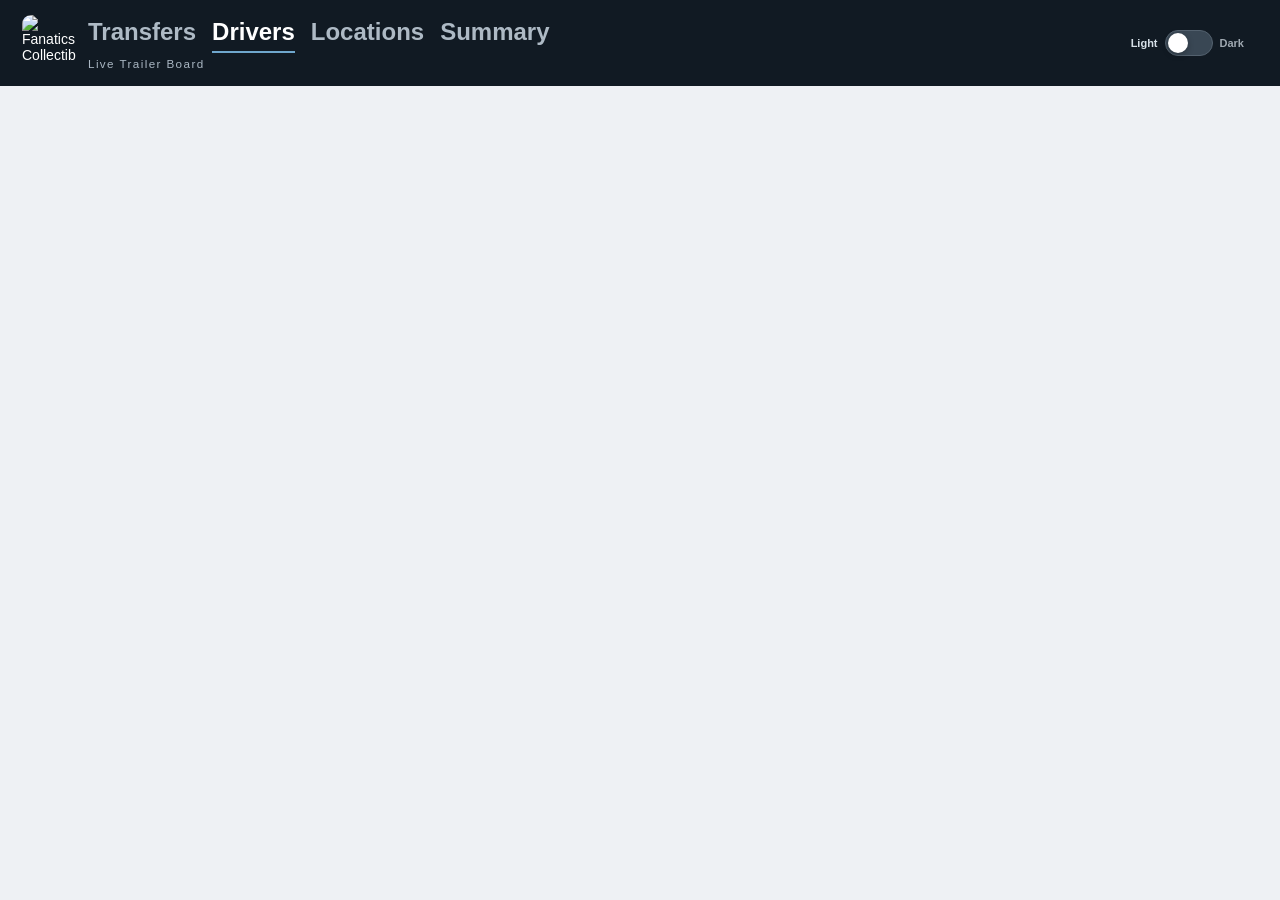
==== driver-profile.html @ e07d9d67 "Refresh verified clipboard and visible visitor link dialog" ====
<!doctype html>
<html lang="en" data-admin-page>
<head>
  <meta charset="utf-8">
  <meta name="viewport" content="width=device-width,initial-scale=1">
  <script src="password-redirect.js?v=20261009-password"></script>
  <title>Driver Information | Transfers</title>
  <script>
    try{
      const saved=localStorage.getItem("transfers-theme");
      document.documentElement.dataset.theme=saved==="dark"?"dark":"light";
    }catch(_err){}
  </script>
  <link rel="stylesheet" href="styles.css?v=20261009-editor-bubbles">
  <script src="https://cdn.jsdelivr.net/npm/@supabase/supabase-js@2"></script>
  <link rel="stylesheet" href="driver-profile.css?v=20261009-permissions">
  <script src="config.js?v=20261009-permissions"></script>
  <script src="access-control.js?v=20261022-share-link-dialog"></script>
<script src="popup-dismiss.js?v=20261016" defer></script>
<script src="site-language.js?v=20261014" defer></script>
</head>
<body>
<header>
  <div class="brand-cluster"><img class="company-logo" src="/Transfers/site-logo.png?v=2" alt="Fanatics Collectibles"><div class="app-brand">
    <nav class="app-tabs" aria-label="Main navigation">
      <a href="index.html">Transfers</a>
      <a class="active" href="drivers.html" aria-current="page">Drivers</a>
      <a href="locations.html">Locations</a>
        <a href="summary.html">Summary</a>
    </nav>
    <small><a class="live-board-link" href="/live-dock-board/">Live Trailer Board</a></small>
  </div></div>
  <div class="header-right">
    <label class="theme-switch" for="themeToggle">
      <span class="theme-label light-label">Light</span>
      <input id="themeToggle" type="checkbox" role="switch" aria-label="Toggle dark theme">
      <span class="switch-track"><span class="switch-thumb"></span></span>
      <span class="theme-label dark-label">Dark</span>
    </label>
    <div class="user-session">
      <a id="me" class="account-toggle user-profile-open" href="#userProfile" aria-haspopup="dialog" aria-label="Open My Profile"></a>
      <small id="email"></small>
      <button id="signout" class="hidden" type="button">Sign Out</button>
    </div>
  </div>
</header>

<main class="driver-profile-main">
  <section class="panel profile-heading"><div><small>DRIVERS</small><h1 id="profileTitle">Add Driver</h1><p>Driver information and recurring schedules.</p></div><a class="profile-back" href="drivers.html">← Driver schedules</a></section>
  <p id="profileMessage" role="status" aria-live="polite"></p>
  <form id="driverProfileForm" class="hidden">
    <div class="profile-layout">
      <section class="panel"><h2>Driver information</h2>
        <label>Driver slot name<input id="driverSlotName" maxlength="120" required placeholder="Name shown on the Transfers board"></label>
        <p class="profile-help" id="slotNameHelp">The slot name identifies this driver throughout the schedule.</p>
        <label>Full name<input id="driverFullName" maxlength="200" autocomplete="name"></label>
        <label>Phone number<input id="driverPhone" type="tel" autocomplete="tel" maxlength="30" placeholder="(555) 555-1234"></label>
        <p class="profile-help">Automatically fills the number in Text Driver. US numbers can be entered with or without +1.</p>
        <label>Email<input id="driverEmail" type="email" maxlength="254" autocomplete="email"></label>
        <label>Notes<textarea id="driverNotes" rows="4" maxlength="3000" placeholder="Dispatch notes or driver details"></textarea></label>
      </section>
      <section class="panel"><h2>Weekly schedule</h2><p class="profile-help">Define the week to repeat. Blank start and end times mean OFF. An end time earlier than the start is an overnight shift.</p>
        <div class="template-import"><label>Use an existing week<input id="templateWeek" type="date"></label><button id="loadTemplateWeek" type="button">Load week</button></div>
        <div class="profile-week-wrap"><table class="profile-week"><thead><tr><th>Day</th><th>Start</th><th>End</th><th></th></tr></thead><tbody id="weeklyTemplate"></tbody></table></div>
        <label class="repeat-option"><input id="autoRepeat" type="checkbox"><span>Automatically prepare next month</span></label>
        <p class="profile-help">Repeats this weekly schedule across the next calendar month. Enabling it prepares next month immediately; future months are prepared on the first day of the preceding month (Central Time). Existing scheduled dates and saved days off are kept.</p>
        <p id="repeatStatus" class="profile-help"></p>
      </section>
    </div>
    <section class="panel profile-footer"><button id="saveDriver" class="primary" type="submit">Save Driver</button><a href="drivers.html" class="profile-back">Back to schedules</a><span id="unsavedNotice"></span></section>
    <section id="applySchedulePanel" class="panel hidden"><h2>Apply saved weekly schedule</h2><p class="profile-help">Replace the selected month with this weekly schedule, including OFF days. This replaces existing shifts and exceptions for this driver.</p><div class="apply-controls"><label>Month<input id="applyMonth" type="month"></label><button id="applySchedule" type="button">Apply weekly schedule</button><a id="viewSchedule" href="drivers.html">View schedule →</a></div></section>
  </form>
</main>

<div id="login" class="login hidden">
  <form id="loginForm" class="loginbox">
    <h1>Transfers</h1>
    <p>Sign in to manage driver information.</p>
    <input id="loginEmail" type="email" placeholder="Email" required>
    <input id="loginPassword" type="password" placeholder="Password" required>
    <button class="primary">Sign In</button>
    <p id="loginMsg"></p>
  </form>
</div>

<script src="theme.js?v=20261009-permissions"></script>
<script src="driver-profile.js?v=20261012-slot-renaming"></script>
<script src="user-profile.js?v=20261016-account-options"></script>
</body>
</html>
---- styles.css ----
:root{--bg:#eef1f4;--panel:#fff;--text:#17202a;--muted:#66717d;--line:#dfe4e8;--accent:#1d5c8f;--danger:#a43c3c;--rail:64px;--lane:220px;--quarter:20px}*{box-sizing:border-box}body{margin:0;background:var(--bg);color:var(--text);font:14px Arial,sans-serif}button,input,select{font:inherit}button{cursor:pointer;border:1px solid #cfd6dc;border-radius:8px;padding:9px 12px;background:#edf1f4}.hidden{display:none!important}header{height:82px;background:#111a23;color:#fff;padding:15px 22px;display:flex;align-items:center;justify-content:space-between}h1,h2{margin:4px 0}header small,.boardhead small,.modalhead small{letter-spacing:.12em;color:#aab7c3}.nav{display:flex;gap:8px;align-items:center}.nav input{background:#1b2732;color:#fff;border:1px solid #3b4854}main{display:grid;grid-template-columns:380px minmax(0,1fr);gap:16px;padding:16px}aside{display:flex;flex-direction:column;gap:16px}.panel{background:var(--panel);border:1px solid var(--line);border-radius:14px;box-shadow:0 8px 26px rgba(20,34,48,.08);padding:18px}.panelhead,.boardhead,.modalhead{display:flex;justify-content:space-between;align-items:center;gap:12px}.row{display:grid;grid-template-columns:1fr 1fr;gap:10px}.row.three{grid-template-columns:1.2fr 1fr 1fr}label{display:flex;flex-direction:column;gap:6px;font-size:12px;font-weight:700;margin:12px 0}input,select{width:100%;min-height:36px;border:1px solid #cbd2d9;border-radius:8px;padding:0 10px;background:#fff;color:var(--text)}.primary{background:var(--accent);color:#fff;border-color:var(--accent);font-weight:700}.danger{background:#fff0f0;color:var(--danger);border-color:#efcaca}.me{display:flex;flex-direction:column;background:#f7f8fa;padding:10px;border-radius:9px;margin:12px 0}.me small{color:var(--muted);margin-top:3px}.activeRow{padding:5px 0}.activeRow:before{content:"";display:inline-block;width:8px;height:8px;background:#3fa266;border-radius:50%;margin-right:8px}.board{padding:0;overflow:hidden}.boardhead{padding:17px 18px;border-bottom:1px solid var(--line)}#gridWrap{overflow:auto;max-height:calc(100vh - 180px);min-height:650px}#grid{min-width:max-content}.headrow{display:flex;position:sticky;top:0;z-index:5;background:#fff}.corner,.driverhead{height:52px;display:flex;align-items:center;justify-content:center;border-right:1px solid var(--line);font-weight:700}.corner{width:var(--rail);position:sticky;left:0;z-index:6}.driverhead{width:var(--lane)}.bodyrow{display:flex;position:relative}.times{width:var(--rail);position:sticky;left:0;background:#fafbfc;z-index:3;height:1632px;border-right:1px solid #cbd2d9}.tick{position:absolute;right:8px;transform:translateY(-50%);font-size:10px;color:var(--muted)}.lane{width:var(--lane);height:1632px;position:relative;border-right:1px solid var(--line);background:repeating-linear-gradient(to bottom,#fff 0,#fff 19px,#f1f3f5 19px,#f1f3f5 20px,#fff 20px,#fff 39px,#e2e6e9 39px,#e2e6e9 40px)}.lane.dragover{background-color:#edf6fc;box-shadow:inset 0 0 0 2px #77a7ca}.emptylane{width:var(--lane);height:1632px;display:flex;align-items:flex-start;justify-content:center;padding-top:40px;color:var(--muted);border-right:1px solid var(--line)}.card{position:absolute;left:0;right:0;min-height:22px;border:1px solid var(--accent);border-left:5px solid var(--accent);border-radius:8px;background:#e8f1f8;padding:7px;text-align:left;overflow:hidden;cursor:grab;user-select:none}.card:active{cursor:grabbing}.card.dragging{opacity:.45}.card b{display:block}.card small{display:block;white-space:nowrap;overflow:hidden;text-overflow:ellipsis;margin-top:3px}.card .draghint{position:absolute;right:6px;top:5px;color:#55738b;font-size:12px}.modal,.login{position:fixed;inset:0;background:rgba(15,22,29,.82);display:grid;place-items:center;z-index:50}.modalbox,.loginbox{width:min(410px,calc(100vw - 32px));background:#fff;padding:24px;border-radius:14px;box-shadow:0 20px 60px rgba(0,0,0,.35)}.loginbox{display:flex;flex-direction:column;gap:12px}.modalactions{display:flex;justify-content:flex-end;gap:8px;margin-top:16px}.iconbtn{font-size:22px;line-height:1;border:0;background:transparent;padding:4px 8px}#msg,#optionMsg,#loginMsg{min-height:18px;margin-bottom:0}@media(max-width:1050px){main{grid-template-columns:350px minmax(0,1fr)}.row.three{grid-template-columns:1fr 1fr}.row.three label:last-child{grid-column:1/-1}}@media(max-width:900px){main{grid-template-columns:1fr}.row{grid-template-columns:1fr}.row.three{grid-template-columns:1fr 1fr}.row.three label:last-child{grid-column:1/-1}#gridWrap{max-height:700px}}
/* Transfers three-column layout + dock-tracker style activity/users */
main{grid-template-columns:380px minmax(0,1fr) 155px;align-items:start}
.header-right{display:flex;align-items:center;gap:14px}
.user-session{display:flex;align-items:center;gap:8px;color:#d9e2ea;white-space:nowrap}
.user-session #me{font-weight:800}
.user-session #email{display:none}
.user-session #signout{background:#1b2732;color:#fff;border-color:#3b4854;padding:7px 9px}
.section-heading{display:flex;align-items:flex-start;justify-content:space-between;gap:10px;margin-bottom:12px}
.section-heading h2{margin:0;font-size:18px}
.section-heading p{margin:4px 0 0;color:var(--muted);font-size:12px}
.mode-badge{font-size:10px;font-weight:800;color:var(--muted);text-transform:uppercase;letter-spacing:.08em}
.recent-activity-panel{min-height:260px}
.activity-list{display:grid;gap:8px;max-height:420px;overflow:auto}
.activity-item{border:1px solid var(--line);border-radius:11px;padding:11px;background:#fff}
.activity-item .activity-title{font-size:13px;line-height:1.35}
.activity-item .activity-time{margin-top:4px;font-size:11px;color:var(--muted)}
.activity-empty{padding:26px 8px;text-align:center;color:var(--muted);font-size:12px}

.active-users-panel{position:sticky;top:18px;margin-bottom:16px;padding:18px}
.active-users-heading{display:flex;align-items:center;justify-content:space-between;gap:10px;margin-bottom:12px}
.active-users-heading h2{margin:0;font-size:18px}
.active-count{min-width:28px;height:28px;border-radius:999px;display:grid;place-items:center;background:#ecfdf5;border:1px solid #a7f3d0;color:#047857;font-size:12px;font-weight:900}
.active-users-list{display:grid;gap:8px}
.active-users-list .activeRow{display:flex;align-items:center;gap:8px;border:1px solid var(--line);border-radius:10px;padding:9px 8px;background:#fff;font-size:12px;font-weight:400;overflow:hidden}
.active-users-list .activeRow:before{content:"";width:9px;height:9px;border-radius:50%;background:#22c55e;box-shadow:0 0 0 3px #dcfce7;flex:0 0 auto;margin:0}
.active-users-list .activeRow{white-space:nowrap;text-overflow:ellipsis}
.active-users-list .active-empty{padding:12px 2px;color:var(--muted);font-size:12px;text-align:center}

@media(max-width:1180px){
  main{grid-template-columns:350px minmax(0,1fr)}
  .active-users-panel{grid-column:1/-1;position:static}
  .header-right{gap:8px}
  .user-session #email{display:none}
}
@media(max-width:900px){
  main{grid-template-columns:1fr}
  .active-users-panel{grid-column:auto}
  header{height:auto;align-items:flex-start;gap:12px;flex-wrap:wrap}
  .header-right{width:100%;justify-content:space-between;flex-wrap:wrap}
}

.card-status{display:block;font-size:10px;font-weight:800;letter-spacing:.04em;text-transform:uppercase;color:#315c79;white-space:nowrap;overflow:hidden;text-overflow:ellipsis;margin-bottom:2px}

/* Order status colors */
.card.status-planned{background:#f1f5f9;border-color:#64748b;border-left-color:#64748b}
.card.status-planned .card-status{color:#475569}
.card.status-waiting{background:#f97316;border-color:#ea580c;border-left-color:#c2410c;color:#431407}
.card.status-waiting .card-status{color:#431407}
.card.status-in-transit{background:#f2e85c;border-color:#d4bd20;border-left-color:#a88d12}
.card.status-in-transit .card-status{color:#594a0c}
.card.status-loading{background:#f59e0b;border-color:#d97706;border-left-color:#b45309}
.card.status-loading .card-status{color:#451a03}
.card.status-loaded{background:#eab308;border-color:#ca8a04;border-left-color:#a16207}
.card.status-loaded .card-status{color:#713f12}
.card.status-on-site{background:#d9e34f;border-color:#b8c62f;border-left-color:#94a51f}
.card.status-on-site .card-status{color:#4a5010}
.card.status-delivered{background:#16b85a;border-color:#119447;border-left-color:#087b38}
.card.status-delivered .card-status{color:#14532d}

.driverhead[draggable="true"]{cursor:grab;user-select:none}
.driverhead[draggable="true"]:active{cursor:grabbing}
.driverhead.dragging-driver{opacity:.45}
.driverhead.driver-dragover{background:#edf6fc;box-shadow:inset 3px 0 0 var(--accent),inset -3px 0 0 var(--accent)}


/* Light / dark theme */
.theme-toggle{min-width:82px;background:#1b2732;color:#fff;border-color:#3b4854;font-weight:700;white-space:nowrap}

html[data-theme="dark"]{
  color-scheme:dark;
  --bg:#10151b;
  --panel:#1a222b;
  --text:#d9e2ea;
  --muted:#91a0ad;
  --line:#34404c;
  --accent:#4f91bd;
  --danger:#e47c7c;
}
html[data-theme="dark"] body{background:#10151b;color:var(--text)}
html[data-theme="dark"] header{background:#0b1016;border-bottom:1px solid #28323c}
html[data-theme="dark"] header small,
html[data-theme="dark"] .boardhead small,
html[data-theme="dark"] .modalhead small{color:#8f9da9}

html[data-theme="dark"] button{background:#252f39;color:#dbe4ec;border-color:#46525e}
html[data-theme="dark"] button:hover{background:#2c3742}
html[data-theme="dark"] .primary{background:#326f99;border-color:#4384af;color:#f7fbff}
html[data-theme="dark"] .danger{background:#382326;color:#f0a2a2;border-color:#704247}
html[data-theme="dark"] .theme-toggle,
html[data-theme="dark"] .user-session #signout{background:#202a34;color:#e4ebf1;border-color:#46525e}

html[data-theme="dark"] input,
html[data-theme="dark"] select,
html[data-theme="dark"] textarea{background:#121920;color:#dbe4ec;border-color:#3d4955}
html[data-theme="dark"] input:focus,
html[data-theme="dark"] select:focus,
html[data-theme="dark"] textarea:focus{outline:2px solid rgba(79,145,189,.35);border-color:#5b94ba}
html[data-theme="dark"] .nav input{background:#141b22;color:#e3eaf0;border-color:#46525e}

html[data-theme="dark"] .panel{background:#1a222b;border-color:#34404c;box-shadow:0 8px 28px rgba(0,0,0,.25)}
html[data-theme="dark"] .boardhead{border-bottom-color:#34404c}
html[data-theme="dark"] .headrow{background:#1a222b}
html[data-theme="dark"] .corner,
html[data-theme="dark"] .driverhead{border-right-color:#34404c;background:#1a222b;color:#dce5ec}
html[data-theme="dark"] .times{background:#151c23;border-right-color:#3a4652}
html[data-theme="dark"] .tick{color:#94a3af}
html[data-theme="dark"] .lane{
  border-right-color:#34404c;
  background:repeating-linear-gradient(to bottom,#171f27 0,#171f27 19px,#1d2630 19px,#1d2630 20px,#171f27 20px,#171f27 39px,#2a3540 39px,#2a3540 40px)
}
html[data-theme="dark"] .lane.dragover{background-color:#1b2d3a;box-shadow:inset 0 0 0 2px #4f91bd}
html[data-theme="dark"] .emptylane{color:#91a0ad;border-right-color:#34404c}
html[data-theme="dark"] .driverhead.driver-dragover{background:#203444}

html[data-theme="dark"] .activity-item,
html[data-theme="dark"] .active-users-list .activeRow{background:#151c23;border-color:#34404c;color:#d9e2ea}
html[data-theme="dark"] .activity-item .activity-time,
html[data-theme="dark"] .activity-empty,
html[data-theme="dark"] .active-users-list .active-empty,
html[data-theme="dark"] .section-heading p{color:#91a0ad}
html[data-theme="dark"] .active-count{background:#123225;border-color:#286e4c;color:#7ee2ae}
html[data-theme="dark"] .active-users-list .activeRow:before{background:#38d27d;box-shadow:0 0 0 3px rgba(56,210,125,.16)}

html[data-theme="dark"] .modal,
html[data-theme="dark"] .login{background:rgba(3,7,12,.84)}
html[data-theme="dark"] .modalbox,
html[data-theme="dark"] .loginbox{background:#1a222b;color:#d9e2ea;box-shadow:0 20px 60px rgba(0,0,0,.55)}
html[data-theme="dark"] .iconbtn{background:transparent}

html[data-theme="dark"] .card{color:#e4ebf1}
html[data-theme="dark"] .card.status-planned{background:#29333d;border-color:#6f7d8a;border-left-color:#8996a2}
html[data-theme="dark"] .card.status-planned .card-status{color:#c1ccd5}
html[data-theme="dark"] .card.status-waiting{background:#7c2d12;border-color:#c2410c;border-left-color:#ea580c;color:#fff7ed}
html[data-theme="dark"] .card.status-waiting .card-status{color:#ffedd5}
html[data-theme="dark"] .card.status-in-transit{background:#625b16;border-color:#b5a623;border-left-color:#e1ce36}
html[data-theme="dark"] .card.status-in-transit .card-status{color:#fff3a3}
html[data-theme="dark"] .card.status-loading{background:#92400e;border-color:#d97706;border-left-color:#f59e0b}
html[data-theme="dark"] .card.status-loading .card-status{color:#fef3c7}
html[data-theme="dark"] .card.status-loaded{background:#5b4a10;border-color:#ca8a04;border-left-color:#eab308}
html[data-theme="dark"] .card.status-loaded .card-status{color:#fef08a}
html[data-theme="dark"] .card.status-on-site{background:#555c18;border-color:#a4b52a;border-left-color:#c2d23a}
html[data-theme="dark"] .card.status-on-site .card-status{color:#e7ee94}
html[data-theme="dark"] .card.status-delivered{background:#08783b;border-color:#10a452;border-left-color:#20cf69}
html[data-theme="dark"] .card.status-delivered .card-status{color:#bbf7d0}
html[data-theme="dark"] .card .draghint{color:#aebdca}

html[data-theme="dark"] *{scrollbar-color:#46525e #151c23}


/* Right sidebar: Team Chat above Active Users */
main{grid-template-columns:380px minmax(0,1fr) 186px}
.right-sidebar{width:186px;display:flex;flex-direction:column;align-items:flex-end;gap:16px;position:sticky;top:18px}
.chat-panel{width:100%;padding:14px;display:flex;flex-direction:column;min-width:0}
.active-users-panel{width:155px;position:static;top:auto;margin-bottom:0;padding:18px}
.chat-heading{display:flex;align-items:center;justify-content:space-between;gap:8px;margin-bottom:10px}
.chat-heading h2{margin:0;font-size:18px}
.chat-heading small{font-size:9px;font-weight:900;letter-spacing:.1em;color:#2f8f5b}
.chat-list{display:block;min-height:72px;max-height:112px;overflow:auto;padding-right:2px}
.chat-message{padding:8px 0 9px;border-bottom:1px solid var(--line)}
.chat-message:last-child{border-bottom:0}
.chat-meta{display:flex;align-items:flex-start;justify-content:space-between;gap:6px;margin-bottom:3px}
.chat-user{min-width:0;overflow:hidden;text-overflow:ellipsis;white-space:nowrap;font-size:11px;font-weight:700;color:var(--text)}
.chat-time{font-size:9px;color:var(--muted);white-space:nowrap}
.chat-text{font-size:12px;line-height:1.35;white-space:pre-wrap;overflow-wrap:anywhere;color:var(--text)}
.chat-empty{min-height:130px;display:grid;place-items:center;text-align:center;color:var(--muted);font-size:11px}
.chat-note{min-height:16px;padding-top:5px;color:var(--muted);font-size:10px;line-height:1.3}
.chat-form{display:grid;grid-template-columns:1fr;gap:7px;margin-top:6px;padding-top:10px;border-top:1px solid var(--line)}
.chat-input-wrap{position:relative;min-width:0}
.chat-form textarea{width:100%;min-height:54px;max-height:110px;resize:vertical;border:1px solid #cbd2d9;border-radius:8px;padding:6px 9px;background:#fff;color:var(--text);font:inherit;font-size:12px}
.chat-emoji-toggle{position:absolute;right:7px;top:5px;width:19px!important;min-width:19px!important;height:19px!important;min-height:19px!important;padding:0!important;margin:0;border:0!important;border-radius:0!important;background:transparent!important;color:var(--text);font-size:13px;line-height:1;display:grid!important;place-items:center;align-self:auto!important;opacity:.78;cursor:pointer;box-shadow:none!important}
.chat-emoji-toggle:hover{opacity:1;background:transparent!important}
.chat-emoji-toggle[aria-expanded="true"]{opacity:1;background:transparent!important;box-shadow:none!important}
.chat-emoji-picker{position:absolute;right:0;bottom:calc(100% + 7px);z-index:30;width:max-content;max-width:calc(100vw - 48px);padding:4px;border:1px solid var(--line);border-radius:7px;background:var(--panel);box-shadow:0 16px 40px rgba(15,23,42,.2);display:grid;grid-template-columns:repeat(8,22px);gap:1px;place-items:center}
.chat-emoji-picker.hidden{display:none}
.chat-emoji{width:22px;height:22px;min-height:22px;min-width:22px;border:1px solid transparent;border-radius:3px;background:transparent;font-size:15px;line-height:22px;padding:0;display:flex;align-items:center;justify-content:center;text-align:center;cursor:pointer}
.chat-emoji:hover{background:#f1f5f9;border-color:var(--line)}
.chat-form button{width:100%;padding:8px 10px}

html[data-theme="dark"] .chat-message{border-bottom-color:#34404c}
html[data-theme="dark"] .chat-heading small{color:#6ed59b}
html[data-theme="dark"] .chat-form{border-top-color:#34404c}
html[data-theme="dark"] .chat-form textarea{background:#121920;color:#dbe4ec;border-color:#3d4955}
html[data-theme="dark"] .chat-emoji-picker{background:#121920;border-color:#3d4955}
html[data-theme="dark"] .chat-emoji:hover{background:#1b2731}
html[data-theme="dark"] .chat-empty,
html[data-theme="dark"] .chat-note,
html[data-theme="dark"] .chat-time{color:#91a0ad}

@media(max-width:1180px){
  .right-sidebar{grid-column:1/-1;position:static;width:100%;flex-direction:row;align-items:flex-start}
  .chat-panel{width:100%}
  .active-users-panel{width:155px;grid-column:auto}
}
@media(max-width:900px){
  .right-sidebar{grid-column:auto;width:100%;flex-direction:column;align-items:stretch}
  .chat-panel,.active-users-panel{width:100%}
}


/* Revised theme switch + wider right rail */
.theme-switch{
  margin:0;
  display:flex;
  flex-direction:row;
  align-items:center;
  gap:7px;
  font-size:11px;
  font-weight:700;
  color:#d7e0e8;
  white-space:nowrap;
  cursor:pointer;
  user-select:none
}
.theme-switch input{
  position:absolute;
  width:1px;
  height:1px;
  opacity:0;
  pointer-events:none
}
.switch-track{
  width:48px;
  height:26px;
  border-radius:999px;
  background:#394754;
  border:1px solid #53616e;
  padding:2px;
  display:block;
  position:relative;
  transition:background .18s ease,border-color .18s ease
}
.switch-thumb{
  display:block;
  width:20px;
  height:20px;
  border-radius:50%;
  background:#fff;
  box-shadow:0 2px 6px rgba(0,0,0,.28);
  transform:translateX(0);
  transition:transform .2s ease,background .18s ease
}
.theme-switch input:checked + .switch-track{
  background:#326f99;
  border-color:#5a98c1
}
.theme-switch input:checked + .switch-track .switch-thumb{
  transform:translateX(22px)
}
.theme-switch:focus-within .switch-track{
  outline:2px solid rgba(119,167,202,.55);
  outline-offset:2px
}
.theme-label{opacity:.72;transition:opacity .18s ease}
.theme-switch:not(:has(input:checked)) .light-label,
.theme-switch:has(input:checked) .dark-label{opacity:1}

@media(min-width:1181px){
  main{grid-template-columns:380px minmax(0,1fr) 270px}
  .right-sidebar{width:270px;align-items:flex-start}
  .chat-panel{width:100%}
  .active-users-panel{width:180px}
}
@media(max-width:1180px) and (min-width:901px){
  .right-sidebar{width:100%;align-items:flex-start}
  .chat-panel{width:100%}
  .active-users-panel{width:180px}
}

/* Body-class fallback makes theme switching immediate and resilient */
body.dark-theme{
  --bg:#10151b;
  --panel:#1a222b;
  --text:#d9e2ea;
  --muted:#91a0ad;
  --line:#34404c;
  --accent:#4f91bd;
  --danger:#e47c7c;
  background:#10151b;
  color:#d9e2ea
}
body.dark-theme .panel{background:#1a222b;border-color:#34404c;box-shadow:0 8px 28px rgba(0,0,0,.25)}
body.dark-theme .headrow,
body.dark-theme .corner,
body.dark-theme .driverhead{background:#1a222b;color:#dce5ec;border-color:#34404c}
body.dark-theme .times{background:#151c23;border-color:#3a4652}
body.dark-theme .lane{
  border-right-color:#34404c;
  background:repeating-linear-gradient(to bottom,#171f27 0,#171f27 19px,#1d2630 19px,#1d2630 20px,#171f27 20px,#171f27 39px,#2a3540 39px,#2a3540 40px)
}
body.dark-theme input,
body.dark-theme select,
body.dark-theme textarea{background:#121920;color:#dbe4ec;border-color:#3d4955}
body.dark-theme .activity-item,
body.dark-theme .active-users-list .activeRow{background:#151c23;border-color:#34404c;color:#d9e2ea}
body.dark-theme .chat-message{border-bottom-color:#34404c}
body.dark-theme .chat-form{border-top-color:#34404c}
body.dark-theme .modalbox,
body.dark-theme .loginbox{background:#1a222b;color:#d9e2ea}


/* Clean continuous time rail at top of schedule */
.corner{background:#fafbfc;border-right:1px solid #cbd2d9}
html[data-theme="dark"] .corner,
body.dark-theme .corner{background:#151c23;border-right-color:#3a4652}


/* Final time-rail cleanup: continuous from board header to schedule body */
.times,
.corner{
  background:repeating-linear-gradient(
    to bottom,
    #fafbfc 0,
    #fafbfc 16px,
    #eef1f4 16px,
    #eef1f4 17px,
    #fafbfc 17px,
    #fafbfc 33px,
    #dfe4e8 33px,
    #dfe4e8 34px
  );
}
.corner{
  background-position-y:18px;
  border-right:1px solid #cbd2d9;
}
.tick[data-minute="210"]{display:none!important}

html[data-theme="dark"] .times,
html[data-theme="dark"] .corner,
body.dark-theme .times,
body.dark-theme .corner{
  background:repeating-linear-gradient(
    to bottom,
    #151c23 0,
    #151c23 16px,
    #1b242d 16px,
    #1b242d 17px,
    #151c23 17px,
    #151c23 33px,
    #2a3540 33px,
    #2a3540 34px
  );
  border-right-color:#3a4652;
}
html[data-theme="dark"] .corner,
body.dark-theme .corner{background-position-y:18px}


/* Compact pallet count with expanded job number / notes field */
.row.job-row{grid-template-columns:minmax(78px,1fr) 3fr}
@media(max-width:900px){
  .row.job-row{grid-template-columns:minmax(78px,1fr) 3fr}
}


/* Drag landing guideline */
.drop-preview{
  position:absolute;
  left:5px;
  right:5px;
  z-index:20;
  pointer-events:none;
  border:2px dashed #2f78a8;
  border-radius:8px;
  background:rgba(79,145,189,.18);
  box-shadow:inset 0 0 0 1px rgba(255,255,255,.55);
  display:flex;
  align-items:flex-start;
  justify-content:space-between;
  gap:6px;
  padding:5px 7px;
  overflow:hidden
}
.drop-preview-time{
  font-size:11px;
  font-weight:900;
  color:#184f73;
  white-space:nowrap
}
.drop-preview-label{
  font-size:9px;
  font-weight:800;
  letter-spacing:.04em;
  text-transform:uppercase;
  color:#326f99;
  white-space:nowrap
}
html[data-theme="dark"] .drop-preview,
body.dark-theme .drop-preview{
  border-color:#69a8d2;
  background:rgba(79,145,189,.24);
  box-shadow:inset 0 0 0 1px rgba(255,255,255,.08)
}
html[data-theme="dark"] .drop-preview-time,
body.dark-theme .drop-preview-time{color:#b9ddf5}
html[data-theme="dark"] .drop-preview-label,
body.dark-theme .drop-preview-label{color:#8bc0e2}


/* Driver SMS */
#textDriver{background:#eaf5ff;color:#1d5c8f;border-color:#b9d8ed;font-weight:700}
.sms-modalbox{width:min(610px,calc(100vw - 32px));max-height:92vh;overflow:auto}
.sms-transfer-summary{margin:14px 0 4px;padding:10px 12px;border:1px solid var(--line);border-radius:10px;background:#f7f9fb;color:var(--muted);font-size:12px;font-weight:700}
.sms-template-label{font-size:12px;font-weight:700;margin:14px 0 7px}
.sms-presets{display:grid;grid-template-columns:repeat(3,1fr);gap:8px}
.sms-presets button{padding:9px 8px}
.sms-presets button.active{background:#dcecf8;border-color:#78aaca;color:#184f73;font-weight:800}
.sms-modalbox textarea{box-sizing:border-box;width:100%;height:134px;min-height:80px;max-height:none;resize:vertical;overflow:auto;border:1px solid #cbd2d9;border-radius:8px;padding:8px;background:#fff;color:var(--text);font:inherit;line-height:1.4}
.sms-message-meta{display:flex;justify-content:space-between;gap:12px;margin-top:-5px;color:var(--muted);font-size:10px}
.sms-message-meta .near-limit{color:#b45309;font-weight:800}
.sms-msg{min-height:18px;margin:8px 0 0;font-size:12px}
.sms-msg.error{color:#a43c3c}
.sms-msg.ok{color:#2f6f49}
.sms-history-wrap{margin-top:16px;padding-top:14px;border-top:1px solid var(--line)}
.sms-history-title{font-size:12px;font-weight:800;margin-bottom:8px}
.sms-history{display:grid;gap:6px}
.sms-history-item{border:1px solid var(--line);border-radius:9px;padding:8px 10px;background:#f8fafc;font-size:11px}
.sms-history-item small{display:block;margin-top:3px;color:var(--muted)}
.sms-history-empty{padding:10px 2px;color:var(--muted);font-size:11px}

html[data-theme="dark"] #textDriver,
body.dark-theme #textDriver{background:#20384a;color:#a9d2ec;border-color:#426b87}
html[data-theme="dark"] .sms-transfer-summary,
body.dark-theme .sms-transfer-summary,
html[data-theme="dark"] .sms-history-item,
body.dark-theme .sms-history-item{background:#151c23;border-color:#34404c}
html[data-theme="dark"] .sms-presets button.active,
body.dark-theme .sms-presets button.active{background:#203c50;border-color:#5b94ba;color:#b9ddf5}
html[data-theme="dark"] .sms-modalbox textarea,
body.dark-theme .sms-modalbox textarea{background:#121920;color:#dbe4ec;border-color:#3d4955}
html[data-theme="dark"] .sms-history-wrap,
body.dark-theme .sms-history-wrap{border-top-color:#34404c}
html[data-theme="dark"] .sms-msg.ok,
body.dark-theme .sms-msg.ok{color:#7ee2ae}
html[data-theme="dark"] .sms-msg.error,
body.dark-theme .sms-msg.error{color:#f0a2a2}

@media(max-width:560px){
  .sms-presets{grid-template-columns:1fr}
}


/* Duplicate day */
.duplicate-day-btn{white-space:nowrap;font-weight:800;background:#dfe5ea;color:#24313d;border-color:#bfc9d1}
.duplicate-day-btn:hover{background:#d3dbe2}
.duplicate-day-modalbox{width:min(440px,calc(100vw - 32px))}
.duplicate-day-source{margin:18px 0 4px;padding:12px 14px;border:1px solid var(--line);border-radius:10px;background:#f7f9fa;color:var(--text)}
.duplicate-day-help{margin:4px 0 0;color:var(--muted);font-size:12px;line-height:1.45}
#duplicateDayMsg{min-height:18px;margin-bottom:0}
html[data-theme="dark"] .duplicate-day-btn,
body.dark-theme .duplicate-day-btn{background:#2a3540;color:#e4ebf1;border-color:#46525e}
html[data-theme="dark"] .duplicate-day-btn:hover,
body.dark-theme .duplicate-day-btn:hover{background:#34414d}
html[data-theme="dark"] .duplicate-day-source,
body.dark-theme .duplicate-day-source{background:#151c23;border-color:#34404c}
@media(max-width:900px){.nav{flex-wrap:wrap}.duplicate-day-btn{order:-1}}


/* Active Users fills the available right rail width but remains content-height */
@media(min-width:1181px){
  .right-sidebar .active-users-panel{
    width:100%;
    align-self:stretch;
    flex:0 0 auto;
  }
}
@media(max-width:1180px) and (min-width:901px){
  .right-sidebar .active-users-panel{
    width:270px;
    flex:0 0 auto;
  }
}


/* Shared Transfers / Drivers navigation */
.app-brand{display:flex;flex-direction:column;gap:4px;min-width:0}
.app-tabs{display:flex;align-items:center;gap:16px;min-width:0}
.app-tabs a{
  color:#aebac5;
  text-decoration:none;
  font-size:24px;
  line-height:1.15;
  font-weight:800;
  padding:2px 0 5px;
  border-bottom:2px solid transparent;
  transition:color .15s ease,border-color .15s ease
}
.app-tabs a:hover{color:#fff}
.app-tabs a.active{color:#fff;border-bottom-color:#6fa7cd}
html[data-theme="dark"] .app-tabs a.active,
body.dark-theme .app-tabs a.active{border-bottom-color:#6fa7cd}

/* Driver scheduling page */
.drivers-main{
  display:block;
  padding:16px;
}
.driver-schedule-panel{
  width:100%;
  padding:0;
  overflow:hidden;
}
.driver-schedule-heading{
  display:flex;
  align-items:flex-start;
  justify-content:space-between;
  gap:18px;
  padding:18px;
  border-bottom:1px solid var(--line)
}
.driver-schedule-heading small{letter-spacing:.12em;color:var(--muted)}
.driver-schedule-heading h2{margin:4px 0}
.driver-schedule-heading p{margin:5px 0 0;color:var(--muted);font-size:12px}
.driver-schedule-heading .primary{min-width:140px}
.schedule-message{
  min-height:20px;
  padding:10px 18px 0;
  color:var(--muted);
  font-size:12px;
  font-weight:700
}
.schedule-message.ok{color:#2f6f49}
.schedule-message.error{color:#a43c3c}
.driver-schedule-scroll{
  overflow:auto;
  padding:12px 18px 18px
}
.driver-schedule-table{
  width:100%;
  min-width:1320px;
  border-collapse:separate;
  border-spacing:0;
  table-layout:fixed
}
.driver-schedule-table th,
.driver-schedule-table td{
  border-right:1px solid var(--line);
  border-bottom:1px solid var(--line);
  padding:10px;
  vertical-align:top;
  background:var(--panel)
}
.driver-schedule-table thead th{
  position:sticky;
  top:0;
  z-index:3;
  background:#f6f8fa;
  text-align:center;
  font-size:12px
}
.driver-schedule-table tr > :first-child{border-left:1px solid var(--line)}
.driver-schedule-table thead tr:first-child > *{border-top:1px solid var(--line)}
.driver-schedule-table thead th:first-child{border-top-left-radius:10px}
.driver-schedule-table thead th:last-child{border-top-right-radius:10px}
.driver-name-col{width:150px;text-align:left!important}
.week-total-col{width:110px}
.schedule-day-name,
.schedule-day-date{display:block}
.schedule-day-name{font-weight:900;font-size:13px}
.schedule-day-date{margin-top:3px;color:var(--muted);font-size:10px}
.driver-name-cell{
  width:150px;
  font-size:13px;
  text-align:left;
  position:sticky;
  left:0;
  z-index:2;
  background:var(--panel)!important
}
.schedule-day-cell{
  width:150px;
  transition:background .15s ease
}
.schedule-day-cell.scheduled{background:#f3f8fc}
.schedule-day-cell label{
  margin:0 0 7px;
  gap:3px;
  font-size:10px;
  color:var(--muted)
}
.schedule-day-cell input{
  min-height:30px;
  padding:0 7px;
  font-size:12px
}
.clear-shift{
  width:100%;
  padding:5px 8px;
  font-size:10px;
  color:var(--muted);
  background:#f4f6f8
}
.driver-week-total{
  width:110px;
  text-align:center;
  vertical-align:middle!important;
  font-size:15px;
  font-weight:900;
  white-space:nowrap
}
.schedule-empty{
  padding:38px!important;
  text-align:center;
  color:var(--muted)
}
.week-nav input{min-width:140px}

html[data-theme="dark"] .driver-schedule-heading,
body.dark-theme .driver-schedule-heading{border-bottom-color:#34404c}
html[data-theme="dark"] .driver-schedule-table thead th,
body.dark-theme .driver-schedule-table thead th{background:#151c23}
html[data-theme="dark"] .driver-schedule-table th,
html[data-theme="dark"] .driver-schedule-table td,
body.dark-theme .driver-schedule-table th,
body.dark-theme .driver-schedule-table td{border-color:#34404c}
html[data-theme="dark"] .driver-name-cell,
body.dark-theme .driver-name-cell{background:#1a222b!important}
html[data-theme="dark"] .schedule-day-cell.scheduled,
body.dark-theme .schedule-day-cell.scheduled{background:#1d2a34}
html[data-theme="dark"] .clear-shift,
body.dark-theme .clear-shift{background:#202a34;color:#aab7c3;border-color:#46525e}
html[data-theme="dark"] .schedule-message.ok,
body.dark-theme .schedule-message.ok{color:#7ee2ae}
html[data-theme="dark"] .schedule-message.error,
body.dark-theme .schedule-message.error{color:#f0a2a2}

@media(max-width:900px){
  .app-tabs a{font-size:21px}
  .driver-schedule-heading{flex-direction:column}
  .driver-schedule-heading .primary{width:100%}
  .week-nav{flex-wrap:wrap}
}

/* Fanatics Collectibles branding */
.brand-cluster{display:flex;align-items:center;gap:16px;min-width:0}
.company-logo{
  display:block;
  width:166px;
  height:50px;
  flex:0 0 166px;
  object-fit:contain;
  background:transparent;
}
@media(max-width:900px){
  .brand-cluster{gap:10px}
  .company-logo{width:132px;height:40px;flex-basis:132px}
}
@media(max-width:620px){
  .brand-cluster{width:100%}
  .company-logo{width:116px;height:35px;flex-basis:116px}
}


/* Driver availability shown on Transfers board */
.driver-schedule-overlay{
  position:absolute;
  left:0;
  right:0;
  z-index:1;
  pointer-events:none;
  display:flex;
  align-items:center;
  justify-content:center;
  overflow:hidden
}
.driver-unavailable-overlay{
  background:rgba(8,12,16,.88);
  box-shadow:inset 0 1px 0 rgba(255,255,255,.04),inset 0 -1px 0 rgba(255,255,255,.04)
}
html[data-theme="light"] .driver-unavailable-overlay{
  background:rgba(100,116,139,.16);
  box-shadow:inset 0 1px 0 rgba(100,116,139,.1),inset 0 -1px 0 rgba(100,116,139,.1)
}
body:not(.dark-theme) .driver-unavailable-overlay{
  background:rgba(100,116,139,.16);
  box-shadow:inset 0 1px 0 rgba(100,116,139,.1),inset 0 -1px 0 rgba(100,116,139,.1)
}

.driver-unavailable-overlay span{
  color:#d6dde3;
  font-size:10px;
  font-weight:900;
  letter-spacing:.08em;
  transform:rotate(-90deg);
  white-space:nowrap
}
.driver-off-overlay{
  background:rgba(177,34,34,.08);
  border-left:1px solid rgba(255,130,130,.08);
  border-right:1px solid rgba(255,130,130,.08)
}
.driver-off-overlay span{
  color:#fff;
  font-size:18px;
  font-weight:900;
  letter-spacing:.18em;
  text-shadow:0 1px 3px rgba(0,0,0,.5)
}
.lane .card{z-index:3}
.lane .drop-preview{z-index:20}

/* Per-driver schedule copying */
.driver-name-cell{min-width:175px}
.driver-name-text{display:block;font-weight:900;margin-bottom:8px}
.driver-period-copy{display:grid;grid-template-columns:1fr 1fr;gap:5px}
.driver-period-copy button,
.shift-actions button{
  min-height:28px;
  padding:5px 6px;
  border-radius:6px;
  font-size:9px;
  font-weight:800;
  white-space:nowrap
}
.shift-actions{display:grid;grid-template-columns:1fr 1fr;gap:5px}
.copy-day,.copy-week,.copy-month{background:#e9f2f8;color:#205c83;border-color:#bfd5e3}
html[data-theme="dark"] .copy-day,
html[data-theme="dark"] .copy-week,
html[data-theme="dark"] .copy-month,
body.dark-theme .copy-day,
body.dark-theme .copy-week,
body.dark-theme .copy-month{background:#20384a;color:#add8f2;border-color:#426b87}

/* Force company logo visibility */
.company-logo{
  display:block!important;
  width:166px!important;
  height:50px!important;
  flex:0 0 166px!important;
  object-fit:contain!important;
  object-position:left center!important;
  opacity:1!important;
  visibility:visible!important;
  filter:none!important;
  mix-blend-mode:normal!important;
}

/* Final header logo enforcement */
header .brand-cluster>.company-logo{
  display:block!important;
  width:166px!important;
  min-width:166px!important;
  max-width:166px!important;
  height:50px!important;
  opacity:1!important;
  visibility:visible!important;
  object-fit:contain!important;
  object-position:left center!important;
  position:relative!important;
  z-index:5!important;
}


/* Driver reports */
.schedule-heading-actions{display:flex;flex-direction:row;align-items:center;gap:8px;min-width:0;max-width:100%;overflow-x:auto}
.schedule-heading-actions button{width:auto;flex:0 0 auto;white-space:nowrap}
#runReports{font-weight:800}
.report-modalbox{width:min(780px,calc(100vw - 32px));max-height:92vh;overflow:auto}
.report-layout{display:grid;grid-template-columns:minmax(260px,.9fr) minmax(300px,1.1fr);gap:18px;margin-top:16px}
.report-driver-section,.report-range-section{border:1px solid var(--line);border-radius:10px;padding:14px;background:#f8fafb}
.report-section-head{display:flex;align-items:center;justify-content:space-between;gap:10px;margin-bottom:10px}
.report-section-head>div{display:flex;gap:6px}
.report-section-head button{padding:5px 8px;font-size:10px}
.report-driver-list{display:grid;grid-template-columns:1fr 1fr;gap:7px;max-height:285px;overflow:auto;padding-right:4px}
.report-driver-option{display:flex;flex-direction:row;align-items:center;gap:8px;margin:0;padding:8px 9px;border:1px solid var(--line);border-radius:7px;background:#fff;font-size:12px;font-weight:700;cursor:pointer}
.report-driver-option input{width:auto;min-height:0;margin:0}
.report-driver-empty{grid-column:1/-1;padding:18px;text-align:center;color:var(--muted);font-size:12px}
.report-range-section>label{margin-top:0}
.report-period-fields{margin-top:12px}
.report-quarter-fields,.report-custom-fields{grid-template-columns:1fr 1fr;gap:10px}
.report-quarter-fields:not(.hidden),.report-custom-fields:not(.hidden){display:grid}
.report-note{margin:14px 0 0;padding:10px 12px;border-radius:8px;background:#fff4f4;border:1px solid #efc5c5;color:#6f3333;font-size:11px}
.report-note span{color:#c82323;font-weight:900;font-size:14px}
.report-msg{min-height:18px;margin:8px 0 0;font-size:12px}
.report-msg.error{color:#a43c3c}
.report-msg.ok{color:#2f6f49}
html[data-theme="dark"] .report-driver-section,
html[data-theme="dark"] .report-range-section,
body.dark-theme .report-driver-section,
body.dark-theme .report-range-section{background:#151c23;border-color:#34404c}
html[data-theme="dark"] .report-driver-option,
body.dark-theme .report-driver-option{background:#1d2630;border-color:#3a4652}
html[data-theme="dark"] .report-note,
body.dark-theme .report-note{background:#2b1b1d;border-color:#6d3b3f;color:#efb9bd}
html[data-theme="dark"] .report-msg.error,
body.dark-theme .report-msg.error{color:#f0a2a2}
html[data-theme="dark"] .report-msg.ok,
body.dark-theme .report-msg.ok{color:#7ee2ae}
@media(max-width:760px){
  .report-layout{grid-template-columns:1fr}
  .report-driver-list{grid-template-columns:1fr}
  .schedule-heading-actions{width:100%}
}

/* Temporary square site logo */
.brand-cluster{gap:12px}
.company-logo,
header .brand-cluster>.company-logo{
  display:block!important;
  width:54px!important;
  min-width:54px!important;
  max-width:54px!important;
  height:56px!important;
  flex:0 0 54px!important;
  object-fit:contain!important;
  object-position:center!important;
  border-radius:9px!important;
  opacity:1!important;
  visibility:visible!important;
}
@media(max-width:900px){
  .company-logo,
  header .brand-cluster>.company-logo{width:48px!important;min-width:48px!important;max-width:48px!important;height:50px!important;flex-basis:48px!important}
}


/* Live current-time marker on the daily schedule */
.current-time-line{
  position:absolute;
  left:var(--rail);
  right:auto;
  height:2px;
  width:calc(100% - var(--rail));
  background:#ef4444;
  opacity:.72;
  z-index:4;
  pointer-events:none;
  transform:translateY(-1px)
}
.current-time-line::before{
  content:"";
  position:absolute;
  left:-1px;
  top:50%;
  width:0;
  height:0;
  border-top:7px solid transparent;
  border-bottom:7px solid transparent;
  border-left:11px solid #ef4444;
  transform:translateY(-50%);
}


/* Monthly Planning total in Daily Schedule header */
.boardhead{
  display:flex;
  align-items:center;
  justify-content:space-between;
  gap:18px
}
.planning-month-total{
  margin-left:auto;
  white-space:nowrap;
  font-size:13px;
  color:var(--muted);
  font-weight:700
}
.planning-month-total strong{
  margin-left:4px;
  color:var(--text);
  font-size:18px;
  font-weight:900
}
@media(max-width:760px){
  .boardhead{align-items:flex-start;flex-direction:column;gap:8px}
  .planning-month-total{margin-left:0;white-space:normal}
}


/* Drag-to-resize transfer blocks */
.card .resize-handle{
  position:absolute;
  left:8px;
  right:8px;
  height:10px;
  z-index:8;
  cursor:ns-resize;
  touch-action:none
}
.card .resize-top{top:0}
.card .resize-bottom{bottom:0}
.card .resize-handle::after{
  content:"";
  position:absolute;
  left:50%;
  width:30px;
  height:3px;
  border-radius:999px;
  background:currentColor;
  opacity:0;
  transform:translateX(-50%);
  transition:opacity .12s ease
}
.card .resize-top::after{top:2px}
.card .resize-bottom::after{bottom:2px}
.card:hover .resize-handle::after,
.card .resize-handle:hover::after,
.card.resizing .resize-handle::after{opacity:.42}
.card.resizing{
  cursor:ns-resize!important;
  z-index:9;
  box-shadow:0 7px 18px rgba(0,0,0,.22)
}
.card.resizing::after{
  content:attr(data-resize-label);
  position:absolute;
  right:6px;
  bottom:12px;
  padding:3px 6px;
  border-radius:5px;
  background:rgba(15,22,29,.86);
  color:#fff;
  font-size:9px;
  font-weight:800;
  line-height:1;
  pointer-events:none
}


/* Urgent transfer control + schedule caution tape */
.transfer-form-head{
  display:flex;
  align-items:center;
  justify-content:space-between;
  gap:12px;
  margin-top:-6px;
  margin-bottom:6px
}
.transfer-form-head h2{margin:0}
.urgent-toggle{
  position:relative;
  display:inline-flex;
  align-items:center;
  gap:8px;
  margin:0;
  cursor:pointer;
  user-select:none;
  font-size:12px;
  font-weight:900;
  color:var(--muted)
}
.urgent-toggle input{
  position:absolute;
  width:1px;
  height:1px;
  opacity:0;
  pointer-events:none
}
.urgent-toggle-track{
  width:42px;
  height:24px;
  padding:2px;
  border:1px solid var(--line);
  border-radius:999px;
  background:#e5e7eb;
  transition:background .15s ease,border-color .15s ease
}
.urgent-toggle-thumb{
  display:block;
  width:18px;
  height:18px;
  border-radius:50%;
  background:#fff;
  box-shadow:0 1px 3px rgba(0,0,0,.24);
  transition:transform .15s ease
}
.urgent-toggle input:checked + .urgent-toggle-track{
  background:#b91c1c;
  border-color:#991b1b
}
.urgent-toggle input:checked + .urgent-toggle-track .urgent-toggle-thumb{transform:translateX(18px)}
.urgent-toggle input:checked ~ .urgent-toggle-label,
.urgent-toggle:has(input:checked) .urgent-toggle-label{color:#b91c1c}
.urgent-toggle input:focus-visible + .urgent-toggle-track{
  outline:2px solid var(--accent);
  outline-offset:2px
}
.card.urgent{
  box-shadow:inset 0 0 0 1px rgba(127,29,29,.32)
}
.card .urgent-tape{
  position:absolute;
  top:0;
  left:0;
  right:0;
  height:8px;
  z-index:6;
  pointer-events:none;
  background:repeating-linear-gradient(135deg,#7f1d1d 0,#7f1d1d 8px,#ef4444 8px,#ef4444 16px);
  border-bottom:1px solid rgba(127,29,29,.55)
}
html[data-theme="dark"] .urgent-toggle-track,
body.dark-theme .urgent-toggle-track{
  background:#34404c;
  border-color:#526171
}
html[data-theme="dark"] .urgent-toggle input:checked + .urgent-toggle-track,
body.dark-theme .urgent-toggle input:checked + .urgent-toggle-track{
  background:#b91c1c;
  border-color:#ef4444
}
html[data-theme="dark"] .urgent-toggle:has(input:checked) .urgent-toggle-label,
body.dark-theme .urgent-toggle:has(input:checked) .urgent-toggle-label{
  color:#f87171
}


/* Transfer form action spacing */
.transfer-actions{
  display:flex;
  flex-wrap:wrap;
  align-items:center;
  gap:8px;
  margin-top:4px
}
.transfer-actions button{
  margin:0
}


/* Team Chat incoming sound + owner-only clear control */
.chat-title-row{
  display:flex;
  align-items:center;
  gap:6px;
  min-width:0
}
.chat-clear{
  min-height:0;
  padding:3px 6px;
  border-radius:5px;
  border:1px solid #d4dae0;
  background:#f1f3f5;
  color:#6b7280;
  font-size:8px;
  font-weight:800;
  line-height:1.15;
  white-space:nowrap
}
.chat-clear:hover{
  background:#e5e7eb;
  color:#374151
}
.chat-clear:disabled{
  opacity:.55;
  cursor:wait
}
html[data-theme="dark"] .chat-clear,
body.dark-theme .chat-clear{
  background:#202a34;
  border-color:#46525e;
  color:#aab7c3
}
html[data-theme="dark"] .chat-clear:hover,
body.dark-theme .chat-clear:hover{
  background:#2a3642;
  color:#e2e8ee
}


/* Exact schedule grid: generated from the same coordinates as time labels */
.times,
.corner{
  background:#fafbfc!important;
}
.lane,
.emptylane{
  background:#fff!important;
}
.schedule-grid-line{
  position:absolute;
  left:0;
  right:0;
  height:1px;
  z-index:0;
  pointer-events:none;
  background:#edf0f2
}
.schedule-grid-line.half{background:#e2e6e9}
.schedule-grid-line.hour{background:#cbd2d9}
.times .schedule-grid-line{
  left:0;
  right:0
}
.tick{
  z-index:2;
  padding:1px 3px;
  line-height:1;
  background:#fafbfc;
  border-radius:2px
}
.card{
  z-index:3!important
}
.driver-unavailable-overlay,
.driver-off-overlay{
  z-index:1
}
.drop-preview{
  z-index:20!important
}
html[data-theme="dark"] .times,
html[data-theme="dark"] .corner,
body.dark-theme .times,
body.dark-theme .corner{
  background:#151c23!important
}
html[data-theme="dark"] .lane,
html[data-theme="dark"] .emptylane,
body.dark-theme .lane,
body.dark-theme .emptylane{
  background:#171f27!important
}
html[data-theme="dark"] .schedule-grid-line,
body.dark-theme .schedule-grid-line{
  background:#222c36
}
html[data-theme="dark"] .schedule-grid-line.half,
body.dark-theme .schedule-grid-line.half{
  background:#2a3540
}
html[data-theme="dark"] .schedule-grid-line.hour,
body.dark-theme .schedule-grid-line.hour{
  background:#3a4652
}
html[data-theme="dark"] .tick,
body.dark-theme .tick{
  background:#151c23
}


/* Preserve lane coordinate system for drag/drop */
.lane .card{
  position:absolute!important;
  z-index:3!important
}
.lane .drop-preview{
  position:absolute!important;
  z-index:20!important
}
.lane .driver-unavailable-overlay,
.lane .driver-off-overlay{
  position:absolute!important;
  z-index:1
}


/* Full-width transfer cards align to driver column borders */
.lane .card{
  left:0!important;
  right:0!important;
  width:auto!important;
  box-sizing:border-box
}


/* Transfer card detail emphasis */
.card-route{
  font-size:calc(1em + 1pt)!important;
  font-weight:400!important;
}
.card-creator{
  position:absolute;
  right:7px;
  bottom:5px;
  font-size:calc(1em - 1pt)!important;
  line-height:1;
  color:var(--muted);
  white-space:nowrap;
  overflow:hidden;
  text-overflow:ellipsis;
  max-width:55%
}


/* Move number mirrors Status styling in the top-right */
.card-move{
  position:absolute;
  top:7px;
  right:24px;
  font-size:10px;
  font-weight:800;
  letter-spacing:.04em;
  text-transform:uppercase;
  line-height:normal;
  color:#315c79;
  white-space:nowrap
}
html[data-theme="dark"] .card-move,
body.dark-theme .card-move{
  color:#c1ccd5
}


/* Compact transfer card alignment */
.lane .card{
  padding-top:4px
}
.card-status,
.card-move{
  font-size:10px!important;
  font-weight:800!important;
  letter-spacing:.04em!important;
  text-transform:uppercase!important;
  line-height:normal!important;
  white-space:nowrap
}
.card-status{
  margin-bottom:0!important
}
.card-move{
  top:4px
}
.card-route{
  margin-top:1px!important
}
.card-job{
  font-weight:400!important
}
.card-creator{
  font-size:calc(1em - 2pt)!important
}


/* Status + Move share one aligned top row */
.card-topline{
  display:flex;
  align-items:baseline;
  justify-content:flex-start;
  gap:10px;
  min-width:0;
  margin:0 18px 0 0
}
.card-topline .card-status,
.card-topline .card-move{
  position:static!important;
  top:auto!important;
  right:auto!important;
  display:inline-block!important;
  margin:0!important;
  overflow:visible;
  text-overflow:clip
}


/* Keep Status left and align Move # to the right on the same row */
.card-topline{
  justify-content:space-between!important;
  width:auto;
  margin-right:18px
}


/* Header link to Live Trailer Board */
.live-board-link{
  color:inherit;
  text-decoration:none;
  font:inherit;
  letter-spacing:inherit;
  text-transform:inherit
}
.live-board-link:hover,
.live-board-link:focus-visible{
  text-decoration:underline
}


/* Schedule header: date left, live clock centered, planning count right */
.boardhead{
  display:grid!important;
  grid-template-columns:minmax(0,1fr) auto minmax(0,1fr);
  align-items:center;
  gap:12px
}
.schedule-date{
  margin:0;
  font-size:24px;
  line-height:1.15;
  min-width:0
}
.schedule-current-time{
  justify-self:center;
  font-size:18px;
  font-weight:800;
  line-height:1;
  white-space:nowrap;
  color:var(--text);
  font-variant-numeric:tabular-nums
}
.planning-month-total{
  justify-self:end;
  text-align:right
}
@media(max-width:700px){
  .boardhead{
    grid-template-columns:1fr auto
  }
  .schedule-current-time{
    grid-column:2;
    grid-row:1
  }
  .planning-month-total{
    grid-column:1/-1;
    justify-self:start;
    text-align:left
  }
}


/* Larger center clock with planning left and date right */
.schedule-current-time{
  font-size:36px!important;
}
.schedule-date{
  justify-self:end;
  text-align:right
}
.planning-month-total{
  justify-self:start;
  text-align:left
}
@media(max-width:700px){
  .schedule-date{
    justify-self:end;
    text-align:right
  }
  .planning-month-total{
    justify-self:start;
    text-align:left
  }
}


/* Anchor schedule header items to the screen edges while keeping clock centered */
.boardhead{
  position:relative;
  display:block!important;
  min-height:54px
}
.schedule-current-time{
  position:absolute;
  left:50%;
  top:50%;
  transform:translate(-50%,-50%);
  margin:0
}
.planning-month-total{
  position:absolute;
  left:18px;
  top:50%;
  transform:translateY(-50%);
  margin:0;
  text-align:left;
  font-size:inherit;
  font-weight:700
}
.planning-month-total strong{
  font-size:inherit;
  font-weight:inherit
}
.schedule-date{
  position:absolute;
  right:18px;
  top:50%;
  transform:translateY(-50%);
  margin:0;
  text-align:right
}
@media(max-width:700px){
  .boardhead{
    min-height:92px
  }
  .schedule-current-time{
    top:32px
  }
  .planning-month-total{
    left:12px;
    top:auto;
    bottom:8px;
    transform:none
  }
  .schedule-date{
    right:12px;
    top:auto;
    bottom:8px;
    transform:none
  }
}


/* Driver schedule warning when a transfer falls outside scheduled hours */
.schedule-day-cell{
  position:relative
}
.schedule-overrun-warning{
  position:absolute;
  top:0;
  right:0;
  width:0;
  height:0;
  border-top:20px solid #d62828;
  border-left:20px solid transparent;
  z-index:2;
  pointer-events:none
}
html[data-theme="dark"] .schedule-overrun-warning,
body.dark-theme .schedule-overrun-warning{
  border-top-color:#ff4d4d
}

/* Optional pickup/delivery deadlines */
.deadline-controls{display:grid;grid-template-columns:minmax(0,1fr) 88px;column-gap:10px;align-items:stretch}
.deadline-fields-stack{min-width:0}
.deadline-fields{border:0;padding:0;margin:6px 0 0;min-width:0;display:grid;grid-template-columns:76px minmax(0,1fr);align-items:center;column-gap:7px}
.deadline-fields legend{font-size:12px;font-weight:700;padding:0;white-space:nowrap}
.deadline-fields .row{grid-template-columns:1fr 1fr;gap:6px;min-width:0}
.deadline-fields label{margin:0;gap:3px;font-size:10px}
.deadline-fields input{min-width:0;min-height:28px;padding:0 6px}
/* Fixed footer positions do not compress the load's main text. */
.card-deadlines{position:absolute;left:7px;bottom:5px;width:calc(50% - 25px);display:flex;flex-direction:column;font-size:10px;line-height:11px;font-weight:700}
.card-deadlines>span{display:block;white-space:nowrap;overflow:hidden;text-overflow:ellipsis}
.card .card-creator{position:absolute;right:7px;bottom:5px;width:calc(50% - 25px);max-width:none;margin:0;text-align:right;white-space:nowrap;overflow:hidden;text-overflow:ellipsis}

.created-by-link{border:0;background:transparent;color:var(--accent);padding:0;text-decoration:underline;font-weight:700;cursor:pointer}
.created-by-link:hover,.created-by-link:focus-visible{color:#16466d}
.activity-item.activity-focus{animation:activity-focus-pulse 1.8s ease-out}
@keyframes activity-focus-pulse{0%,100%{box-shadow:0 0 0 0 rgba(29,92,143,0)}15%{box-shadow:0 0 0 4px rgba(29,92,143,.55);background:#e8f3fb}65%{box-shadow:0 0 0 4px rgba(29,92,143,.25);background:#e8f3fb}}
html[data-theme="dark"] .activity-item.activity-focus,body.dark-theme .activity-item.activity-focus{background:#20384a}

/* The chain sits above the resize strip and never starts a load drag. */
:is(.card,.slot-status-block) .load-chain{position:absolute;bottom:1px;left:50%;transform:translateX(-50%);width:26px!important;height:19px!important;min-width:26px!important;min-height:19px!important;padding:0!important;margin:0;border:0!important;border-radius:0!important;background:none!important;background-color:transparent!important;box-shadow:none!important;-webkit-appearance:none!important;appearance:none!important;color:#8b969f;cursor:grab;z-index:12;line-height:1;display:flex;align-items:center;justify-content:center;overflow:visible}
:is(.card,.slot-status-block) .load-chain.is-linked{background:transparent;color:#8b969f}
:is(.card,.slot-status-block) .load-chain:focus-visible{outline:2px solid #ec9800;outline-offset:1px}
:is(.card,.slot-status-block).link-target{outline:3px solid #159969!important;outline-offset:-3px}
.card .resize-bottom{left:0;right:0}
.card:focus-visible{outline:2px solid var(--accent)}

:is(.card,.slot-status-block) .load-chain{touch-action:none;transition:none}
:is(.card,.slot-status-block) .load-chain:hover,:is(.card,.slot-status-block) .load-chain.link-dragging{filter:none}
.chain-drag-art,.chain-saved-art{pointer-events:none;overflow:visible}
.chain-drag-art{position:fixed;inset:0;width:100%;height:100%;z-index:45}
.chain-saved-art{position:absolute;left:0;top:0;z-index:4}
.chain-metal{fill:none;stroke:currentColor;stroke-width:1.7}.chain-link{fill:none;stroke:currentColor;stroke-width:1.7}
.chain-hook{fill:none;stroke:currentColor;stroke-width:2.3;stroke-linecap:round}
.chain-saved-art{color:#8b969f}
html[data-theme="dark"] .load-chain,body.dark-theme .load-chain{color:#8b969f}
html[data-theme="dark"] .chain-saved-art,body.dark-theme .chain-saved-art{color:#8b969f}

:is(.card,.slot-status-block) .load-chain svg{transition:transform .15s ease}
:is(.card,.slot-status-block) .load-chain.link-dragging svg,:is(.card,.slot-status-block) .load-chain.chain-connected svg{transform:rotate(-45deg)}

.linked-box-preview{position:absolute;left:2px;right:2px;z-index:21;pointer-events:none;background:#b8dff4c9;border:2px dashed #2476a5;border-radius:5px;color:#173650;padding:4px;font-size:12px}
.linked-box-dragging{opacity:.4}
.slot-status-block .load-chain{bottom:1px}


.card .card-pallet{position:absolute;left:7px;bottom:5px;margin:0;font-size:calc(1em - 2pt)!important;font-weight:400!important;line-height:1;color:var(--muted);white-space:nowrap;overflow:hidden;text-overflow:ellipsis;max-width:calc(50% - 25px)}
.card .card-pallet-count:after{content:" Pallets";font-weight:400}
.card.has-dock .card-topline{display:grid;grid-template-columns:minmax(0,1fr) auto minmax(0,1fr);align-items:baseline;gap:6px}
.card .card-topline .card-dock{margin:0;font-size:calc(1em - 2pt)!important;font-weight:400!important;line-height:1;letter-spacing:normal;text-transform:none;white-space:nowrap;text-align:center;color:var(--muted)}
.card.has-dock .card-topline .card-status{min-width:0;max-width:100%;overflow:hidden;text-overflow:ellipsis;justify-self:start}
.card.has-dock .card-topline .card-move{justify-self:end}
.card.urgent .card-topline .card-dock{color:var(--muted)!important;text-shadow:none}
.card-deadlines{bottom:22px}

/* Mobile daily schedule: keep desktop layout unchanged */
@media(max-width:900px){
  main{
    display:flex!important;
    flex-direction:column!important;
    gap:12px;
  }

  main > .board{
    order:1;
    width:100%;
    min-width:0;
  }

  main > aside:not(.right-sidebar){
    order:2;
  }

  main > .right-sidebar{
    order:3;
  }

  .board{
    min-width:0;
    overflow:hidden;
  }

  #gridWrap{
    width:100%;
    max-width:100%;
    min-height:520px;
    max-height:calc(100vh - 250px);
    overflow:auto;
    -webkit-overflow-scrolling:touch;
    overscroll-behavior:contain;
    touch-action:pan-x pan-y;
  }

  #grid{
    min-width:max-content;
  }

  .headrow{
    position:sticky;
    top:0;
    z-index:8;
  }

  .corner{
    position:sticky;
    left:0;
    z-index:9;
  }

  .times{
    position:sticky;
    left:0;
    z-index:7;
  }

  .boardhead{
    min-height:78px;
  }

  .schedule-current-time{
    font-size:26px!important;
    top:28px;
  }

  .schedule-date{
    max-width:56%;
    font-size:17px;
    line-height:1.15;
  }

  .planning-month-total{
    font-size:11px;
    max-width:42%;
    white-space:normal;
    line-height:1.2;
  }
}

/* Narrower mobile time rail */
@media(max-width:900px){
  :root{--rail:58px}
  .tick{right:5px;font-size:9px}
}


.driver-history-panel{margin-top:16px;min-height:260px}
.driver-history-heading{padding-bottom:12px;border-bottom:1px solid var(--line);margin-bottom:14px}
.driver-history-heading small{letter-spacing:.12em;color:var(--muted)}
.driver-history-heading h2{margin:4px 0}
.driver-history-heading p{margin:5px 0 0;color:var(--muted);font-size:12px}
.driver-history-panel .activity-list{max-height:420px;overflow:auto}


/* Keep scrolling board content below the fixed time rail and sticky headers. */
#grid .bodyrow{isolation:isolate}
#grid .times{z-index:30}
#grid .corner{background:var(--panel)}

/* Keep the full Transfers panel visible; the schedule owns its scrollbars. */
main > .board{
  position:sticky;
  top:16px;
  align-self:start;
  display:flex;
  flex-direction:column;
  min-height:0;
  height:var(--transfers-panel-height,calc(100dvh - 114px));
  max-height:calc(100dvh - 32px);
}
main > .board > .boardhead{flex:0 0 auto}
main > .board > #gridWrap{
  flex:1 1 0;
  min-height:0;
  max-height:none;
  overflow:auto;
}

/* Keep all navigation links accessible as the header narrows. */
.app-tabs{flex-wrap:wrap}
header{height:auto;min-height:82px}

/* Size the HUD to the Transfers panel, including narrow desktop columns. */
main > .board{container-type:inline-size;container-name:transfers-board}
main > .board > .boardhead{
  display:grid!important;
  grid-template-columns:minmax(0,1fr) auto minmax(0,1fr);
  grid-template-areas:"planning clock date";
  align-items:center;
  gap:10px 16px;
  min-height:70px;
  padding:14px 18px;
}
main > .board > .boardhead > *{
  position:static;
  inset:auto;
  transform:none;
  margin:0;
  min-width:0;
  max-width:100%;
  grid-column:auto;
  grid-row:auto;
}
main > .board .planning-month-total{
  grid-area:planning;
  justify-self:start;
  text-align:left;
  font-size:14px;
  line-height:1.3;
  white-space:normal;
  overflow-wrap:anywhere;
}
main > .board .schedule-current-time{
  grid-area:clock;
  justify-self:center;
  font-size:clamp(22px,5cqi,36px)!important;
  line-height:1.1;
  white-space:nowrap;
}
main > .board .schedule-date{
  grid-area:date;
  justify-self:end;
  text-align:right;
  font-size:clamp(16px,3.3cqi,24px);
  line-height:1.25;
  overflow-wrap:anywhere;
}
@container transfers-board (max-width:700px){
  main > .board > .boardhead{
    grid-template-columns:minmax(0,1fr) minmax(0,1fr);
    grid-template-areas:"clock clock" "planning date";
    gap:10px 16px;
    padding:12px;
  }
  main > .board .planning-month-total{font-size:12px}
}
@container transfers-board (max-width:380px){
  main > .board > .boardhead{
    grid-template-columns:minmax(0,1fr);
    grid-template-areas:"clock" "date" "planning";
    gap:8px;
  }
  main > .board .schedule-date,
  main > .board .planning-month-total{justify-self:center;text-align:center}
}

/* Double the urgent tape's thickness while keeping the top-row labels above it. */
.card.urgent .urgent-tape{height:18px;z-index:0}
.card.urgent .card-topline{position:relative;z-index:1}
.card.urgent .card-topline .card-status,
.card.urgent .card-topline .card-move{color:#fff!important;text-shadow:0 1px 2px rgba(0,0,0,.85)}

/* Raise job status and move number by one pixel. */
.card .card-topline{position:relative;top:-1px}

/* Shared field sizing matches the driver schedule Start input. */
:is(input:not([type="checkbox"]):not([type="radio"]):not([type="hidden"]):not([type="range"]):not([type="color"]):not([type="button"]):not([type="submit"]):not([type="reset"]),select,textarea:not(#chatInput):not(#smsMessage)){
  box-sizing:border-box!important;
  height:30px!important;
  min-height:30px!important;
  max-height:none!important;
  padding:0 7px!important;
  font-family:Arial,sans-serif!important;
  font-size:12px!important;
  font-weight:700!important;
  line-height:16px!important;
}
textarea{padding-top:6px!important;padding-bottom:6px!important;resize:vertical}

/* Let users resize the chat typing area vertically. */
.chat-form textarea{height:30px;min-height:30px!important;max-height:none!important;resize:vertical!important;overflow:auto;font:700 12px/16px Arial,sans-serif;padding:6px 7px}

/* Center the notes line within its compact field. */
.slot-status-editor #slotStatusNotes{padding:6px 7px!important}

.access-users-link{color:inherit;text-decoration:none}
.access-users-link:hover{text-decoration:underline}
.user-access-main{display:block;max-width:1100px;margin:auto}
.user-access-table{width:100%;border-collapse:collapse}
.user-access-table th,.user-access-table td{padding:12px;text-align:left;border-bottom:1px solid var(--line)}
.user-access-table select{width:110px}
.user-access-table button{padding:6px 12px}
@media(max-width:600px){.user-access-table{font-size:12px}.user-access-table th,.user-access-table td{padding:8px 4px}.user-access-table .user-display-name{display:none}}

.user-access-tools{display:flex;align-items:center;gap:8px}
.permissions-dialog{width:min(960px,calc(100vw - 32px));max-height:85dvh;padding:20px;border:1px solid var(--line);border-radius:14px;background:var(--panel);color:var(--text);box-shadow:0 20px 60px rgba(0,0,0,.35)}
.permissions-dialog::backdrop{background:rgba(15,22,29,.75)}
.permissions-dialog>p{color:var(--muted);font-size:12px;line-height:1.5}
.permissions-table-wrap{max-height:calc(85dvh - 135px);overflow:auto;border:1px solid var(--line);border-radius:8px}
.permissions-table{width:100%;border-collapse:separate;border-spacing:0;font-size:12px}
.permissions-table th,.permissions-table td{padding:10px 12px;border-bottom:1px solid var(--line)}
.permissions-table thead th{position:sticky;top:0;background:var(--panel);z-index:2;font-size:13px}
.permissions-table th:first-child{text-align:left;min-width:270px}
.permissions-table thead th:not(:first-child),.permissions-table td{text-align:center;min-width:75px}
.permissions-table tbody th{font-weight:400}
.permissions-table .permission-group th{background:var(--bg);font-weight:700;color:var(--text)}
.permissions-table .permission-check{width:17px;height:17px;min-height:17px;margin:0;padding:0;accent-color:var(--accent);opacity:1;vertical-align:middle}
@media(max-width:600px){.permissions-dialog{padding:12px}.permissions-table th,.permissions-table td{padding:9px 6px}.permissions-table th:first-child{min-width:220px}.permissions-table thead th:not(:first-child),.permissions-table td{min-width:65px}}

/* Shared permission flags govern every role. */
[data-access-denied="true"]{display:none!important}
html:not([data-access-role]) main{visibility:hidden}
html[data-page-allowed="false"] main{display:none!important}
html[data-board-access="false"] main>.board,html[data-sidebar-access="false"] main>.right-sidebar,
html[data-build-access="false"] .build-transfer-panel{display:none!important}
html[data-sidebar-access="false"] body:has(main>.board) main{grid-template-columns:380px minmax(0,1fr)}
html[data-build-access="false"][data-chat-access="false"] body:has(main>.board) main{grid-template-columns:minmax(0,1fr) 186px}
html[data-build-access="false"][data-chat-access="false"][data-sidebar-access="false"] body:has(main>.board) main{grid-template-columns:minmax(0,1fr)}
html[data-build-only="true"] body>header{display:none!important}
html[data-build-only="true"] main{display:block;max-width:500px;margin:0 auto;padding:16px}
html[data-build-only="true"] main>aside{display:block;width:100%}
.vendor-only{display:none}
html[data-build-only="true"] .vendor-only{display:inline-block}
#vendorSignout{font-size:11px;padding:4px 8px;margin-left:auto}
.permissions-footer{display:flex;align-items:center;justify-content:space-between;gap:12px;margin-top:12px}
.permissions-footer p{margin:0;font-size:12px}
.permission-check:not(:disabled){cursor:pointer}
@media(max-width:1050px){html[data-sidebar-access="false"] body:has(main>.board) main{grid-template-columns:350px minmax(0,1fr)}}
@media(max-width:900px){html[data-access-role] body:has(main>.board) main{grid-template-columns:1fr}}

html[data-summary-edit="false"] .record-print-value{display:inline!important}

html[data-board-access="false"]:not([data-build-only="true"]) body:has(main>.board) main{grid-template-columns:minmax(260px,380px) minmax(0,1fr)}

/* Username account options. */
.user-session{position:relative}
.user-session .account-toggle{color:inherit;text-decoration:none;cursor:pointer}
.user-session .account-toggle:hover{text-decoration:underline}
.user-session .account-toggle:focus-visible{outline:2px solid #f0a82e;outline-offset:4px;border-radius:3px}
.account-menu{position:absolute;right:0;top:calc(100% + 10px);z-index:1000;min-width:170px;padding:5px;border:1px solid var(--line);border-radius:8px;background:var(--panel);box-shadow:0 8px 24px rgba(0,0,0,.25);text-align:left}
.account-menu[hidden]{display:none!important}
.account-menu a{display:block;padding:10px 12px;color:var(--text);font-size:13px;font-weight:500;text-decoration:none;border-radius:5px}
.account-menu a:hover,.account-menu a:focus-visible{background:var(--bg);outline:2px solid var(--accent);outline-offset:-2px}

.editor-bubbles{display:flex;align-items:center;gap:4px}
.editor-bubbles[hidden]{display:none!important}
.editor-bubble{display:inline-flex;flex-shrink:0;align-items:center;justify-content:center;width:25px;height:25px;border-radius:50%;border:2px solid var(--panel);font:700 10px Arial,sans-serif;line-height:1;box-shadow:0 1px 4px rgba(0,0,0,.22)}
.panel-editor-bubbles{margin-left:auto;max-width:150px;flex-direction:row;flex-wrap:nowrap;overflow-x:auto;justify-content:flex-start}
.transfer-editor-marker{position:absolute;top:18px;bottom:18px;right:7px;width:22px;z-index:13;pointer-events:auto;gap:2px;flex-direction:column;flex-wrap:nowrap;justify-content:flex-start;overflow-y:auto;overflow-x:hidden;scrollbar-width:none}
.transfer-editor-marker::-webkit-scrollbar{display:none}
.transfer-editor-marker .editor-bubble{width:22px;height:22px;font-size:9px}
.user-profile-dialog{width:min(420px,calc(100vw - 32px));padding:22px;border:1px solid var(--line);border-radius:14px;background:var(--panel);color:var(--text);box-shadow:0 20px 60px rgba(0,0,0,.35)}
.user-profile-dialog::backdrop{background:rgba(15,22,29,.75)}
.user-profile-dialog label span{font-size:14px;font-weight:400;overflow-wrap:anywhere}
.profile-color-row{display:flex;align-items:center;justify-content:space-between;gap:24px}
.profile-color-row input[type="color"]{width:100px;height:32px;padding:2px;cursor:pointer}
.profile-bubble-preview{width:48px;height:48px;font-size:17px}
.profile-help,#userProfileMessage{font-size:12px;color:var(--muted)}
#userProfileMessage{min-height:18px}
.account-menu button{display:block;width:100%;padding:10px 12px;border:0;background:transparent;color:var(--text);font-size:13px;font-weight:500;text-align:left;border-radius:5px;white-space:nowrap}
.account-menu button:hover,.account-menu button:focus-visible{background:var(--bg);outline:2px solid var(--accent);outline-offset:-2px}

.transfer-editor-marker .editor-bubble{pointer-events:auto}

.card .card-topline{margin-right:0}
.card .card-topline .card-move{margin-left:auto!important;text-align:right}
.card.has-editor-bubbles .card-route,.card.has-editor-bubbles .card-job{margin-right:24px}
.card.has-editor-bubbles .card-creator{right:7px;text-align:right}

/* Vendor load requests stay in Planning until dispatch assigns a driver. */
html[data-access-role="Vendor"] #driver:disabled{background:#e5e7eb;color:#6b7280;border-color:#cbd5e1;opacity:1;cursor:not-allowed}
html[data-theme="dark"][data-access-role="Vendor"] #driver:disabled{background:#29313b;color:#9ca3af;border-color:#475569}

/* Transfer title and editor bubbles stay aligned. */
.transfer-form-head{gap:8px;align-items:center;flex-wrap:wrap}
.transfer-form-head h2{min-width:0}
.transfer-urgent-footer{display:flex;justify-content:flex-end;margin-top:6px}
.transfer-urgent-footer .urgent-toggle{flex:0 0 auto;flex-direction:column;align-items:center;gap:4px;margin:0}
.transfer-form-head .panel-editor-bubbles{margin-left:auto}

/* Actions and Urgent share the row immediately below Notes. */
.transfer-actions{position:relative;min-height:42px;align-items:flex-start}
.transfer-actions .urgent-toggle{position:absolute;right:0;top:0;display:flex;flex-direction:column;align-items:center;gap:4px;margin:0}

/* Location fields fit their options; Dock shares the same row. */
.row.route-row{display:flex;gap:10px;align-items:start}
.route-row .route-origin-field{flex:0 1 var(--origin-fit,130px);min-width:0}
.route-row .route-destination-field{flex:0 1 var(--destination-fit,130px);min-width:0}
.route-row .route-dock-field{flex:0 0 50px;min-width:0}
.route-row select{min-width:0}

/* One steel color for idle, dragging, connected chains and both themes. */
:is(.card,.slot-status-block) .load-chain,.chain-drag-art,.chain-saved-art{color:#8b969f!important}


/* One date display and picker in the Transfers panel. */
main > .board .board-date-controls{grid-area:date;justify-self:end;width:100%;min-width:0;display:grid;gap:5px}
.board-date-row{display:flex;align-items:center;gap:5px;min-width:0}
.board-date-row>button{flex:0 0 auto;padding:5px 7px;min-height:30px}
.board-date-picker{position:relative;flex:1;min-width:0}
main > .board .board-date-picker .schedule-date{position:static!important;inset:auto!important;transform:none!important;display:block;width:100%;max-width:100%;margin:0;padding:2px 4px;border:0;background:transparent;color:var(--text);font-weight:700;text-align:center;font-size:clamp(15px,2.8cqi,22px);line-height:1.2;overflow-wrap:normal;word-break:normal}
.board-date-picker .schedule-date:hover{text-decoration:underline;text-underline-offset:3px}
.board-date-picker #boardDate{position:absolute;width:1px!important;height:1px!important;min-height:1px!important;padding:0!important;opacity:0;pointer-events:none;clip-path:inset(50%)}
.board-date-picker #boardDate.date-fallback{position:static;width:100%!important;height:30px!important;min-height:30px!important;opacity:1;pointer-events:auto;clip-path:none}
.board-date-actions{display:flex;justify-content:center;gap:6px;flex-wrap:wrap}
.board-date-actions button{padding:4px 8px;min-height:26px;font-size:11px;line-height:1.2}
@container transfers-board (max-width:380px){main > .board .board-date-controls{justify-self:stretch}}

/* Right-align the date and keep all navigation on the row below it. */
main > .board .board-date-controls{justify-items:end}
.board-date-row{justify-content:flex-end;width:100%}
.board-date-picker{flex:0 1 auto;max-width:100%}
main > .board .board-date-picker .schedule-date{text-align:right;padding-right:0}
.board-date-actions{justify-content:flex-end}
.board-date-actions .duplicate-day-btn{order:0}
@container transfers-board (max-width:380px){
 main > .board .board-date-controls{justify-items:end}
}

/* Compact date heading above the navigation row. */
main > .board .board-date-picker .schedule-date{font-size:clamp(13px,2.3cqi,18px);line-height:1.15}
main > .board .board-date-controls{gap:3px}

.driver-schedule-heading .schedule-title,.driver-schedule-heading #weekTitle{font-family:inherit;font-size:21px;font-weight:700;line-height:1.2;margin:4px 0;letter-spacing:normal;color:var(--text)}
.driver-schedule-heading .schedule-heading-actions .primary{width:auto;min-width:0}
---- driver-profile.css ----
main.driver-profile-main{display:block!important;max-width:1200px;margin:auto;padding:20px}
.profile-heading{display:flex;align-items:center;justify-content:space-between;gap:20px}
.profile-heading small{color:var(--muted);letter-spacing:.1em}.profile-heading h1{margin:6px 0;font-size:26px}
.profile-heading p,.profile-help{color:var(--muted);line-height:1.5;margin:8px 0;font-size:12px}
.profile-layout{display:grid;grid-template-columns:1fr 1.35fr;gap:16px}
.driver-profile-main h2{font-size:18px;margin:0 0 14px}
.driver-profile-main a{color:var(--accent);font-weight:700}
.driver-profile-main textarea{width:100%;padding:8px;font:inherit;resize:vertical;border:1px solid var(--line);border-radius:8px;background:var(--panel);color:var(--text)}
.driver-profile-main input[readonly]{opacity:.7}
.profile-week-wrap{overflow:auto}.profile-week{width:100%;border-collapse:collapse;font-size:12px}
.profile-week th,.profile-week td{padding:8px 6px;text-align:left;border-bottom:1px solid var(--line)}
.profile-week input{min-width:110px}.profile-week th:first-child{min-width:80px}
.repeat-option{display:flex;flex-direction:row;align-items:center;gap:10px;margin-top:22px;font-size:14px}
.repeat-option input{width:18px;min-height:18px;height:18px;flex:0 0 18px}
.template-import,.apply-controls{display:flex;align-items:end;gap:12px;flex-wrap:wrap;margin-bottom:12px}
.template-import label,.apply-controls label{margin:0}
.profile-footer{display:flex;align-items:center;gap:18px;flex-wrap:wrap;margin:16px 0}
#profileMessage{min-height:20px;line-height:1.5;color:var(--muted)}
#profileMessage.error{color:var(--danger)}#profileMessage.ok{color:var(--accent)}
#unsavedNotice{font-size:12px;color:var(--muted)}
.driver-profile-main button:disabled{opacity:.55;cursor:default}
@media(max-width:800px){.profile-layout{grid-template-columns:1fr}.profile-heading{align-items:start;flex-direction:column}main.driver-profile-main{padding:12px}}
.driver-name-text[href]{color:var(--accent);text-decoration:underline;text-underline-offset:3px}
.driver-name-text[href]:hover{opacity:.8}
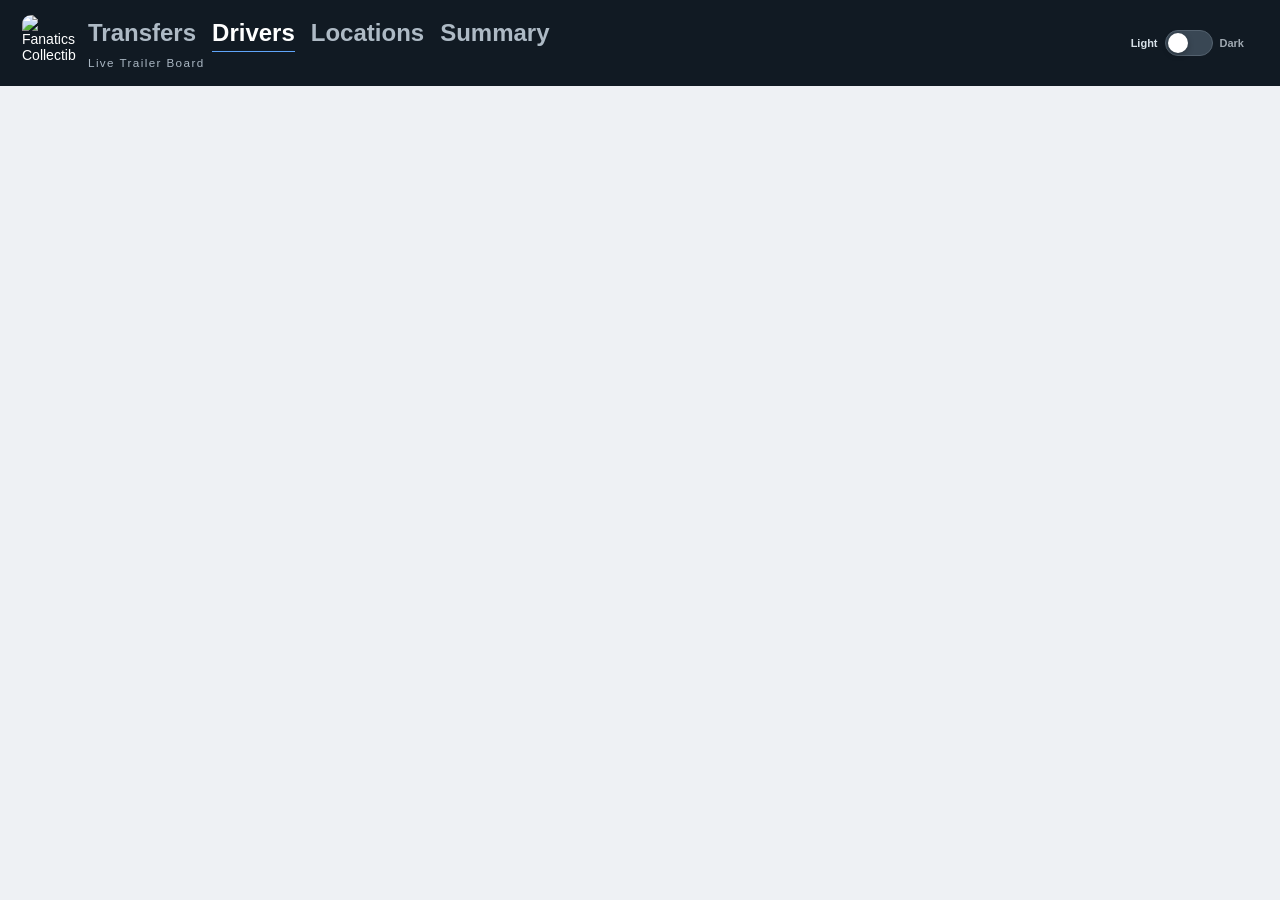
==== commit 038c05ae: "Refresh matching blue active-page underline" ====
--- a/driver-profile.html
+++ b/driver-profile.html
@@ -11,11 +11,11 @@
       document.documentElement.dataset.theme=saved==="dark"?"dark":"light";
     }catch(_err){}
   </script>
-  <link rel="stylesheet" href="styles.css?v=20261009-editor-bubbles">
+  <link rel="stylesheet" href="styles.css?v=20261026-active-underline">
   <script src="https://cdn.jsdelivr.net/npm/@supabase/supabase-js@2"></script>
   <link rel="stylesheet" href="driver-profile.css?v=20261009-permissions">
   <script src="config.js?v=20261009-permissions"></script>
-  <script src="access-control.js?v=20261022-share-link-dialog"></script>
+  <script src="access-control.js?v=20261022-share-reset"></script>
 <script src="popup-dismiss.js?v=20261016" defer></script>
 <script src="site-language.js?v=20261014" defer></script>
 </head>
@@ -86,5 +86,6 @@
 <script src="theme.js?v=20261009-permissions"></script>
 <script src="driver-profile.js?v=20261012-slot-renaming"></script>
 <script src="user-profile.js?v=20261016-account-options"></script>
+<script src="visitor-share.js?v=20261022-simple" defer></script>
 </body>
 </html>
--- a/styles.css
+++ b/styles.css
@@ -483,13 +483,13 @@
   line-height:1.15;
   font-weight:800;
   padding:2px 0 5px;
-  border-bottom:2px solid transparent;
+  border-bottom:1px solid transparent;
   transition:color .15s ease,border-color .15s ease
 }
 .app-tabs a:hover{color:#fff}
-.app-tabs a.active{color:#fff;border-bottom-color:#6fa7cd}
+.app-tabs a.active{color:#fff;border-bottom-color:#60a5fa}
 html[data-theme="dark"] .app-tabs a.active,
-body.dark-theme .app-tabs a.active{border-bottom-color:#6fa7cd}
+body.dark-theme .app-tabs a.active{border-bottom-color:#60a5fa}
 
 /* Driver scheduling page */
 .drivers-main{
